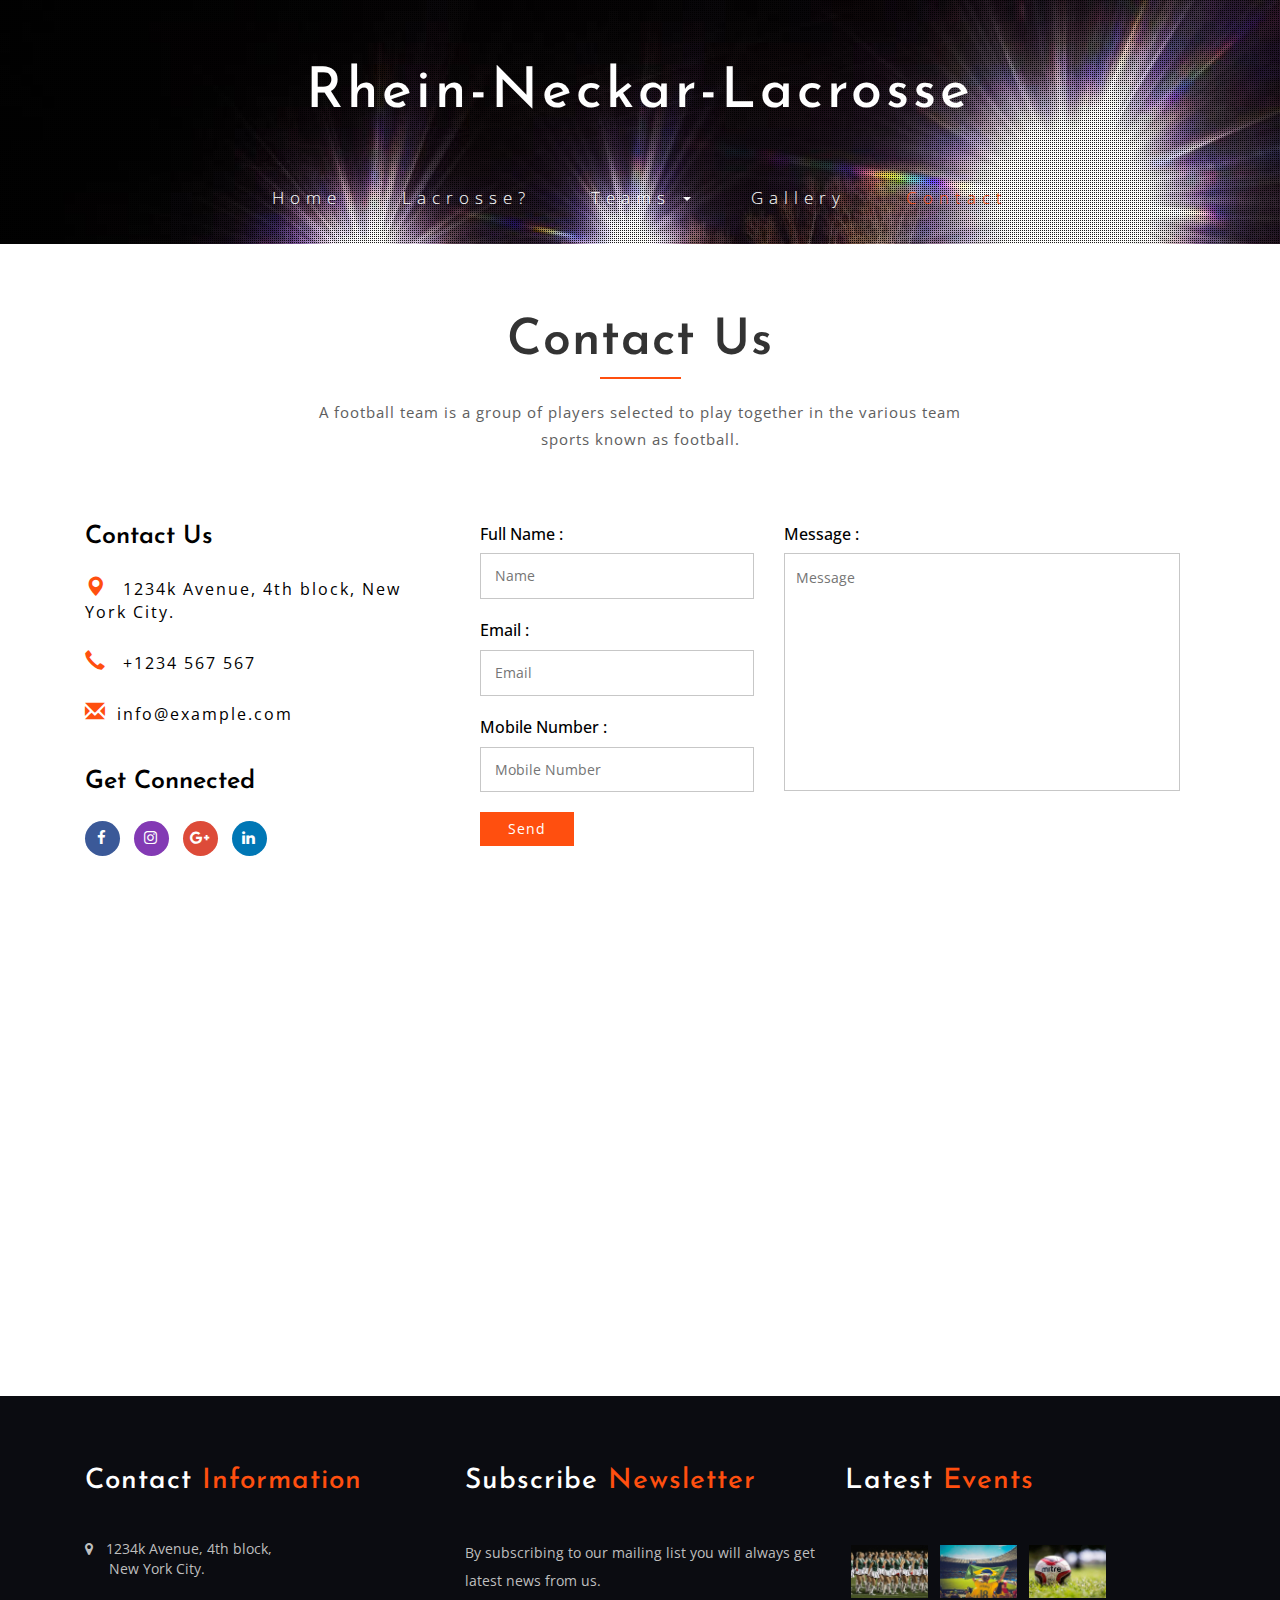
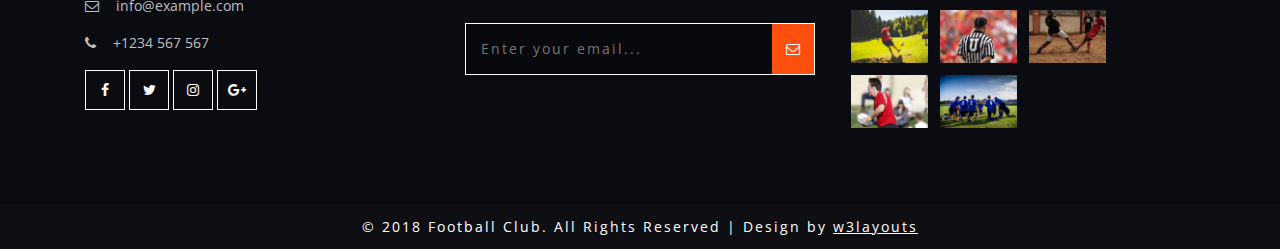
==== contact.html @ b1156b66 "wip" ====
<!--
Author: W3layouts
Author URL: http://w3layouts.com
License: Creative Commons Attribution 3.0 Unported
License URL: http://creativecommons.org/licenses/by/3.0/
-->
<!DOCTYPE html>
<html lang="en">
<head>
<title>Football Club a Sports Category Bootstrap Responsive website Template | Contact :: w3layouts</title>
<meta name="viewport" content="width=device-width, initial-scale=1">
<meta http-equiv="Content-Type" content="text/html; charset=utf-8" />
<meta name="keywords" content="Football Club Responsive web template, Bootstrap Web Templates, Flat Web Templates, Android Compatible web template, 
	SmartPhone Compatible web template, free WebDesigns for Nokia, Samsung, LG, Sony Ericsson, Motorola web design" />
<script type="application/x-javascript"> addEventListener("load", function() { setTimeout(hideURLbar, 0); }, false); function hideURLbar(){ window.scrollTo(0,1); } </script>
<!-- Custom Theme files -->
<link href="css/bootstrap.css" type="text/css" rel="stylesheet" media="all">
<link href="css/style.css" type="text/css" rel="stylesheet" media="all">   
<link href="css/font-awesome.css" rel="stylesheet"> <!-- font-awesome icons -->
<!-- web-fonts -->  
<link href="//fonts.googleapis.com/css?family=Josefin+Sans:100,100i,300,300i,400,400i,600,600i,700,700i&amp;subset=latin-ext" rel="stylesheet">
<link href="//fonts.googleapis.com/css?family=Open+Sans:300,300i,400,400i,600,600i,700,700i,800" rel="stylesheet">
<!-- //web-fonts -->
</head>
<body> 
	<!-- banner -->
	<div class="w3ls-banner">
		<div class="w3lsbanner-info">
			<!-- header -->
			<div class="header">
				<div class="container">  
					<div class="header-mdl agileits-logo"><!-- header-two --> 
						<h1><a href="index.html">Rhein-Neckar-Lacrosse</a></h1> 
					</div>
					<div class="header-nav"><!-- header-three --> 	
						<nav class="navbar navbar-default">
							<div class="navbar-header">
								<button type="button" class="navbar-toggle" data-toggle="collapse" data-target="#bs-example-navbar-collapse-1">
									<span class="sr-only">Toggle navigation</span>
									<span class="icon-bar"></span>
									<span class="icon-bar"></span>
									<span class="icon-bar"></span>
								</button> 
							</div>
							<!-- top-nav -->
							<div class="collapse navbar-collapse" id="bs-example-navbar-collapse-1">
								<ul class="nav navbar-nav cl-effect-16">
									<li><a href="index.html" data-hover="Home">Home</a></li>
									<li><a href="lacrosse.html" data-hover="Lacrosse?">Lacrosse?</a></li> 
									<li><a href="#" class="dropdown-toggle" data-toggle="dropdown" role="button" aria-haspopup="true" aria-expanded="false">Teams <span class="caret"></span></a>
										<ul class="dropdown-menu">
                                            <li><a href="herren.html" data-hover="Herren">Herren</a></li>
											<li><a href="damen.html" data-hover="Damen">Damen</a></li>
											<li><a href="jugend.html" data-hover="Jugend">Jugend</a></li>
                                            <li><a href="uni.html" data-hover="Uni">Uni</a></li>
										</ul>
									</li> 
									<li><a href="gallery.html" data-hover="Gallery">Gallery</a></li>
									<li><a href="contact.html" class="active" data-hover="Contact">Contact</a></li>
								</ul>  
								<div class="clearfix"> </div>	
							</div>
						</nav>    
					</div>	
				</div>	
			</div>	
			<!-- //header --> 
			
		</div>	
	</div>	
	<!-- //banner -->
		<!-- contact -->
<div class="contact">
	<div class="container">
		<div class="wthree_head_section">
			<h3 class="w3l_header">Contact Us</h3>
			<p>A football team is a group of players selected to play together in the various team sports known as football.</p>
			</div>		
		<div class="gal-btm">
			<div class="map-home">
				<div class="col-md-4 drop-pad sign-gd-two">
					<h3>Contact Us</h3>
					<ul>
						<li><i class="glyphicon glyphicon-map-marker" aria-hidden="true"></i> 1234k Avenue, 4th block,
 <span>New York City.</span></li>
						<li><i class="glyphicon glyphicon-earphone" aria-hidden="true"></i> +1234 567 567</li>
						<li><i class="glyphicon glyphicon-envelope" aria-hidden="true"></i><a href="mailto:info@example.com">info@example.com</a></li>
					</ul>
					<h3 class="connect">Get Connected</h3>
					<ul class="top-links">
						<li><a href="#"><i class="fa fa-facebook"></i></a></li>
						<li><a href="#"><i class="fa fa-instagram"></i></a></li>
						<li><a href="#"><i class="fa fa-google-plus"></i></a></li>
						<li><a href="#"><i class="fa fa-linkedin"></i></a></li>
					</ul>
				</div>
				<div class="col-md-8 contact-w3ls">
					<form action="#" method="post">
					<div class="col-md-5 col-sm-5 contact-left agileits-w3layouts">
					
						<div class="f-control"> 
							<label class="header1">Full Name <span>:</span></label>
							<input type="text" name="First Name" placeholder="Name" required="">
						</div>
						
						<div class="f-control"> 
							<label class="header1">Email <span>:</span></label>
							<input type="email" class="email" name="Email" placeholder="Email" required="">
						</div>
						
						<div class="f-control">
							<label class="header1">Mobile Number <span>:</span></label>
							<input type="text" name="Number" placeholder="Mobile Number" required="">
						</div>	
						<!-- <input type="text" class="email" name="Last Name" placeholder="Last Name" required=""> -->
					</div> 
					<div class="col-md-7 col-sm-7 contact-right agileits-w3layouts">
						
							<label class="header1">Message <span>:</span></label>
							<textarea name="Message" placeholder="Message" required=""></textarea>
						
						
					</div>
					<div class="clearfix"> </div> 
					<input type="submit" value="Send">
				</form>
				</div>
				<div class="clearfix"></div>
			</div>
		</div>
	</div>
</div>
<!-- //contact -->
<!-- map -->
	<div class="frame">
		<iframe src="https://www.google.com/maps/embed?pb=!1m16!1m12!1m3!1d386975.701497832!2d-74.04163750940282!3d40.73457550549379!2m3!1f0!2f0!3f0!3m2!1i1024!2i768!4f13.1!2m1!1sfootball+club+newyork!5e0!3m2!1sen!2sin!4v1517899269057" allowfullscreen></iframe>
	</div>
<!-- //map -->
    	
		<!-- footer -->
	<div class="footer">
	<div class="container">
		<div class="f-bg-w3l">
		<div class="col-md-4 w3layouts_footer_grid">
					<h2>Contact <span>Information</span></h2>
					    <ul class="con_inner_text">
							<li><span class="fa fa-map-marker" aria-hidden="true"></span>1234k Avenue, 4th block, <label> New York City.</label></li>
							<li><span class="fa fa-envelope-o" aria-hidden="true"></span> <a href="mailto:info@example.com">info@example.com</a></li>
							<li><span class="fa fa-phone" aria-hidden="true"></span> +1234 567 567</li>
						</ul>

					<ul class="social_agileinfo">
						<li><a href="#" class="w3_facebook"><i class="fa fa-facebook"></i></a></li>
						<li><a href="#" class="w3_twitter"><i class="fa fa-twitter"></i></a></li>
						<li><a href="#" class="w3_instagram"><i class="fa fa-instagram"></i></a></li>
						<li><a href="#" class="w3_google"><i class="fa fa-google-plus"></i></a></li>
					</ul>
				</div>
				<div class="col-md-4 w3layouts_footer_grid">
					<h2>Subscribe <span>Newsletter</span></h2>
					<p>By subscribing to our mailing list you will always get latest news from us.</p>
					<form action="#" method="post">
						<input type="email" name="Email" placeholder="Enter your email..." required="">
						<button class="btn1"><i class="fa fa-envelope-o" aria-hidden="true"></i></button>
						<div class="clearfix"> </div>
					</form>
				</div>
				<div class="col-md-4 w3layouts_footer_grid">
					<h3>Latest <span>Events</span></h3>
					   <ul class="con_inner_text midimg">
						<li><a href="#"><img src="images/g5.jpg" alt="" class="img-responsive" /></a></li>
					    <li><a href="#"><img src="images/g6.jpg" alt="" class="img-responsive" /></a></li>
						<li><a href="#"><img src="images/g7.jpg" alt="" class="img-responsive" /></a></li>
						<li><a href="#"><img src="images/g8.jpg" alt="" class="img-responsive" /></a></li>
						<li><a href="#"><img src="images/g9.jpg" alt="" class="img-responsive" /></a></li>
					    <li><a href="#"><img src="images/g10.jpg" alt="" class="img-responsive" /></a></li>
						 <li><a href="#"><img src="images/g12.jpg" alt="" class="img-responsive" /></a></li>
						<li><a href="#"><img src="images/g11.jpg" alt="" class="img-responsive" /></a></li>
				     </ul>
					
				</div>
				<div class="clearfix"> </div>
			</div>
			</div>
			<p class="copyright">© 2018 Football Club. All Rights Reserved | Design by <a href="https://w3layouts.com/" target="_blank">w3layouts</a></p>
	</div>
	<!-- //footer -->
  
	<!-- js --> 
	<script src="js/jquery-2.2.3.min.js"></script> 
	<script src="js/SmoothScroll.min.js"></script>
	<!-- //js -->  
	<!-- start-smooth-scrolling -->
	<script type="text/javascript" src="js/move-top.js"></script>
	<script type="text/javascript" src="js/easing.js"></script>	
	<script type="text/javascript">
			jQuery(document).ready(function($) {
				$(".scroll").click(function(event){		
					event.preventDefault();
			
			$('html,body').animate({scrollTop:$(this.hash).offset().top},1000);
				});
			});
	</script>
	<!-- //end-smooth-scrolling -->	
	<!-- smooth-scrolling-of-move-up -->
	<script type="text/javascript">
		$(document).ready(function() {
			/*
			var defaults = {
				containerID: 'toTop', // fading element id
				containerHoverID: 'toTopHover', // fading element hover id
				scrollSpeed: 1200,
				easingType: 'linear' 
			};
			*/
			
			$().UItoTop({ easingType: 'easeOutQuart' });
			
		});
	</script>
	<!-- //smooth-scrolling-of-move-up -->  
	<!-- Bootstrap core JavaScript
    ================================================== -->
    <!-- Placed at the end of the document so the pages load faster -->
    <script src="js/bootstrap.js"></script>
</body>
</html>
---- css/style.css ----
/*--
Author: W3layouts
Author URL: http://w3layouts.com
License: Creative Commons Attribution 3.0 Unported
License URL: http://creativecommons.org/licenses/by/3.0/
--*/
body{
	margin:0;
	font-family: 'Open Sans', sans-serif;
	background: #fff;  
}
body a{
	transition: 0.5s all;
	-webkit-transition: 0.5s all;
	-moz-transition: 0.5s all;
	-o-transition: 0.5s all;
	-ms-transition: 0.5s all;
	text-decoration:none;
	outline:none;
}
h1,h2,h3,h4,h5,h6{
	margin:0;  
	    font-family: 'Josefin Sans', sans-serif;
}
p{
	margin:0;
}
ul,label{
	margin:0;
	padding:0;
}
body a:hover,body a:focus{
	text-decoration:none;
	outline: none;
} 
/*-- banner --*/ 
.w3ls-banner{ 
	background:url(../images/malax_nacht_2.jpg)no-repeat center 0px;
	-webkit-background-size:cover;
	-moz-background-size:cover; 
	background-size:cover;
	position: relative; 
}
.w3lsbanner-info {
    background: url(../images/overlay.png)repeat;
} 
/*-- header --*/ 
.header {
    padding: 3em 0 5em;
}
.header-mdl.agileits-logo {
    text-align: center; 
}
.agileits-logo h1 {
    font-size: 4em;
    letter-spacing: 4px;
    display: inline-block;
}
.agileits-logo h1 a {
    color: #fff;
    text-decoration: none;
    display: inline-block;
    padding: .5em 0.8em;
} 
/*-- top-nav --*/ 
.header-nav ul.nav.navbar-nav {
    float: none;
    width: 100%;
    text-align: center;
    margin-top: 3em;
} 
.navbar-default {
    background: none;
    border: none;
	margin: 0;
}  
.navbar-default .navbar-nav > .active > a, .navbar-default .navbar-nav > .active > a:hover, .navbar-default .navbar-nav > .active > a:focus {
    color: #99abd5;
    background: none;
}
.navbar-nav > li {
	display: inline-block;
	float:none;
    margin: 0 2em;
}
.navbar-default .navbar-nav > li > a {
    color: #fff;
    font-size: 1.2em;
    padding: 0;
    position: relative;
    font-weight: 300;
    letter-spacing: 6px;
} 
.navbar-default .navbar-nav > li > a:hover, .navbar-default .navbar-nav > li > a:focus,.navbar-default .navbar-nav li a.active {
    color: #ff4f0f;
} 
.navbar-default .navbar-nav li  a:hover:before,.navbar-default .navbar-nav li a.active:before{
	width: 100%;
} 
.navbar-default .navbar-nav > .open > a, .navbar-default .navbar-nav > .open > a:hover, .navbar-default .navbar-nav > .open > a:focus {
    background: none;
    color: #ff4f0f;
}
ul.dropdown-menu {
    top: 195%;
    background: rgba(21, 29, 37, 0.77);
    border: none;
}
.dropdown-menu > li > a {
    padding: 7px 20px;
    color: #fff;
    font-weight: 300;
    letter-spacing: 2px;
}
.dropdown-menu > li > a:hover, .dropdown-menu > li > a:focus, .dropdown-menu > li > a.active {
    text-decoration: none;
    background: none;
}
/*-- //top-nav --*/
/* Effect 16: fall down */
.cl-effect-16 a {  
	text-shadow: 0 0 1px rgba(111,134,134,0.3);
} 
.cl-effect-16 a::before {
	color: #ff4f0f;
	content: attr(data-hover);
	position: absolute;
	opacity: 0;
	text-shadow: 0 0 1px rgba(255,255,255,0.3);
	-webkit-transform: scale(1.1) translateX(10px) translateY(-10px) rotate(4deg);
	-moz-transform: scale(1.1) translateX(10px) translateY(-10px) rotate(4deg);
	transform: scale(1.1) translateX(10px) translateY(-10px) rotate(4deg);
	-webkit-transition: -webkit-transform 0.3s, opacity 0.3s;
	-moz-transition: -moz-transform 0.3s, opacity 0.3s;
	transition: transform 0.3s, opacity 0.3s; 
}

.cl-effect-16 a:hover::before,
.cl-effect-16 a:focus::before {
	-webkit-transform: scale(1) translateX(0px) translateY(0px) rotate(0deg);
	-moz-transform: scale(1) translateX(0px) translateY(0px) rotate(0deg);
	-o-transform: scale(1) translateX(0px) translateY(0px) rotate(0deg);
	-ms-transform: scale(1) translateX(0px) translateY(0px) rotate(0deg);
	transform: scale(1) translateX(0px) translateY(0px) rotate(0deg);
	opacity: 1;
}
/*-- //header --*/
/*-- banner-text --*/
.banner-text.agileinfo {
    padding: 14em 0;
    text-align: center;
	position:relative;
}
.banner-text h2 {
    font-weight: 700;
    font-style: normal;
    font-family: 'Josefin Sans', sans-serif;
    color: #ffffff;
    font-size: 75px;
    line-height: 1.2;
    letter-spacing: 1px;
}
.social-w3lsicon{
    padding-top: 1.5em;
}
.social-w3lsicon a {
    display: inline-block;
    color: #fff;
    margin: 0 0.6em;
    font-size: 1em;
    text-align: center;
    -webkit-transition: 0.5s all;
    -moz-transition: 0.5s all;
    transition: 0.5s all; 
}
.social-w3lsicon a:hover {
    color: #ff4f0f; 
	-webkit-transform: rotateY(180deg);
	-moz-transform: rotateY(180deg);
	-o-transform: rotateY(180deg);
	-ms-transform: rotateY(180deg);
    transform: rotateY(180deg);
} 
/*-- arrow --*/
.agileits-arrow {
    text-align: center;
    position: absolute;
    bottom: 0;
    left: 0;
    width: 100%;
	-webkit-animation-duration: 3s;
	-moz-animation-duration: 3s;
	-o-animation-duration: 3s;
	-ms-animation-duration: 3s;
    animation-duration: 3s; 
}
.agileits-arrow a {
    display: inline-block;
    font-size: 3em;
    color: #ff4f0f;
}  
.bounce {
	-moz-animation: bounce 2s infinite;
	-webkit-animation: bounce 2s infinite;
	-o-animation: bounce 2s infinite;
	-ms-animation: bounce 2s infinite;
	animation: bounce 2s infinite;
}
@-webkit-keyframes bounce {
  0%, 20%, 50%, 80%, 100% {
	-webkit-transform: translateY(0);
	-ms-transform: translateY(0);
	-o-transform: translateY(0);
	-moz-transform: translateY(0);
	transform: translateY(0);
}

40% {
    -webkit-transform: translateY(-30px);
	-moz-transform: translateY(-30px);
    transform: translateY(-30px);
  }

  60% {
    -webkit-transform: translateY(-15px);
	-moz-transform: translateY(-15px);
    transform: translateY(-15px);
  }
}

@keyframes bounce {
  0%, 20%, 50%, 80%, 100% {
    -webkit-transform: translateY(0);
    -ms-transform: translateY(0);
	-moz-transform: translateY(0);
    transform: translateY(0);
  }

  40% {
    -webkit-transform: translateY(-30px);
    -ms-transform: translateY(-30px);
	-moz-transform: translateY(-30px);
	-o-transform: translateY(-30px);
    transform: translateY(-30px);
  }

  60% {
    -webkit-transform: translateY(-15px);
    -ms-transform: translateY(-15px);
    transform: translateY(-15px);
  }
} 
/*-- //banner-text --*/
/*-- about --*/ 
.about {
    padding: 5em 0;
}
.wthree_head_section {
    margin-bottom: 5em;
}
.w3l_header {
    font-size: 50px;
    color: ##ff4f0f;
    letter-spacing: 1px;
    position: relative;
    font-weight: 600;
    text-align: center;
    text-transform: capitalize;
}
.w3l_header:after {
    border-top: 2px solid #ff4f0f;
    display: block;
    width: 81px;
    content: "";
    margin: 8px auto 0;
}
.wthree_head_section p {
    font-size: 15px;
    text-align: center;
    margin: 20px auto;
    width: 60%;
	letter-spacing:1px;
    color: #5e5e5e;
    line-height: 1.8em;
}
.banner-bottom-girds {
    border: 1px solid rgba(226, 226, 226, 0.56);
    border-width: 0px 1px 1px;
}
.agileits-banner-grid:hover {
	-webkit-box-shadow: 2px 15px 70px 2px rgba(0,0,0,0.75);
-moz-box-shadow: 2px 15px 70px 2px rgba(0,0,0,0.75);
box-shadow: 2px 15px 70px 2px rgba(0,0,0,0.75);

}
.agileits-banner-grid {
    padding:3em 2em;
	transition:0.5s all;
	-webkit-transition:0.5s all;
	-moz-transition:0.5s all;
	-o-transition:0.5s all;
	-ms-transition:0.5s all;
}
.agileits-banner-grid:hover span.banner-icon, .bg-w3ls-active span.banner-icon {
    color:#ff4f0f; 
}
.agileits-banner-grid h4 {
    font-size: 30px;
    margin: 1em 0 0;
     color: #ff4f0f; 
    font-weight: 600;
}
span.banner-icon {
    color: #fff;
    font-size: 2.5em;
}
.agileits-banner-grid:hover.agileits-banner-grid p,.bg-w3ls-active.agileits-banner-grid p {
    color: #fff;
}
.agileits-banner-grid p {
    line-height: 25px;
    margin: 1em auto 2em;
    font-size: 14px;
    color: #fff;
    letter-spacing: 1px;
}
a.w3_play_icon1 {
    border: none;
    outline: none;
    background: #ff4f0f;
    padding:11px 14px;
    color: #fff;
	display: inline-block;
    text-decoration: none;
    text-transform: uppercase;
    letter-spacing: 1px;
    font-size: 14px;
    transition: .5s ease-in;
    -webkit-transition: .5s ease-in;
    -moz-transition: .5s ease-in;
    -o-transition: .5s ease-in;
    -ms-transition: .5s ease-in;
}
a.w3_play_icon1:hover {
    text-decoration: none;
    background: #fff;
    color: #000;
    transition: .5s ease-in;
    -webkit-transition: .5s ease-in;
    -moz-transition: .5s ease-in;
    -o-transition: .5s ease-in;
    -ms-transition: .5s ease-in;
}
.clr1{background:#8e43e7;}
.clr2{background:#050f2c;}
.clr3{background:#3369e7;}
/*-- //about --*//* About */
.about-3 {
    padding: 5em 0;
}
h3.center {
    text-align: center;
    font-weight: 700;
    font-size: 35px;
    text-transform: uppercase;
    margin-bottom: 30px;
    text-shadow: 0 2px 2px rgba(0,0,0,.6);
	    letter-spacing: 2px;
}
h3.center:after {
    border-top: 2px solid #FF5722;
    display: block;
    width: 100px;
    content: "";
    margin: 10px auto 0;
}
.d-flex {
  display: -ms-flexbox;
  display: flex;
  display: -webkit-box;
	display: -moz-box;
	display: -ms-flexbox;
	display: -webkit-flex;
  -ms-flex-wrap: wrap;
      flex-wrap: wrap;
}
.about1, .about2 {
    flex: 1;
	  -ms-flex: 1;
}
.about1 {
    padding-right: 15px;
}
.about1 h4 {
    font-weight: 600;
    font-style: normal;
    font-family: 'Open Sans', sans-serif;
    color: #1b1919;
    font-size: 20px;
    line-height: 1.5;
    letter-spacing: 0px;
    margin-bottom: 20px;
}
.about1 p {
    color: #999;
    font-size: 15px;
    line-height: 1.8em;
    letter-spacing: 1px;
}
ul.about-list li {
    margin: 20px 0px;
    display: block;
}
ul.about-list i {
    font-size: 16px;
    color: #ff4f0f;
    padding-right: 15px;
}
ul.about-list li {
    color: #777;
    font-size: 15px;
    line-height: 1em;
    letter-spacing: 1px;
}
.in-block {
    display: inline-block;
    width: calc( 100% - 100px);
}
.in-block h5 {
    font-weight: 600;
    text-transform: capitalize;
    font-size: 22px;
    margin-bottom: 10px;
    letter-spacing: 1px;
    color: #191826;
}
.about2 {
    background: url(../images/g2.jpg) no-repeat;
    background-size: cover;
    background-position: center;
    /* background-attachment: fixed; */
}
/* //About */
/*-- pricing --*/
.wthree-pricing h3.agileits-title, .wthree-pricing h3.agileits-title span {
    color: #fff;
}
.wthree-pricing {
    padding:5em 0;
}
.pricing-grids-info {
    text-align: center;
}
.pricing-grid {
    float: left;
    width: 31%;
}
.pricing-grid.grid-two {
    margin: 0 2em;
}
.pricing-grid.grid-three {
    margin: 0 2em 0 0;
}
.pricing-grid h3 {
    font-size: 1.6em;
    font-weight: 400;
    color: #000;
    text-transform: capitalize;
    text-align: center;
}
.pricing-grid h4 {
    font-size: 2.3em;
    font-weight: 500;
    color: #ff4f0f;
    position: relative;
    margin-top: 1em;
    text-align: center;
}
.pricing-grid h4 span.sup {
    vertical-align: text-top;
    font-size: 0.5em;
}
.pricing-grid {
    float: left;
    width: 22.8%;
    background: #fff;
    padding: 1em 1em 2em;
    border: 1px solid #1b1919;
}
.w3ls-top {
    position: relative;
    color: #000;
    margin: 0 auto;
    font-size: 1.2em;
    text-align: left;
    text-transform: uppercase;
    padding: 1em 0em;
    border-radius: 5px 5px 0;
    border-bottom: 2px solid #ff4f0f;
}
.w3ls-bottom {
    padding: 0;
}
.w3ls-bottom ul li {
    font-size: 15px;
    color: #777;
    margin-top: 1em;
    letter-spacing: 1px;
    padding-top: 1em;
    line-height: 1.8em;
    display: block;
}
.more a {
    display: inline-block;
    font-size: 1em;
	color:#fff;
    background:#ff4f0f;
    padding: .5em 3em;
    margin-top: 1.2em;
    border-radius: 4px;
	-webkit-transition:.5s all;
	-moz-transition:.5s all;
	transition:.5s all; 
}  
.more a:hover {
    opacity: .7;
}        
/*-- //pricing --*/
/*-- feedback --*/ 
.feedback {
  background: url(../images/2.jpg) no-repeat center fixed;
  background-size: cover;
  padding:5em 0;
}
.agileits-feedback-grids {
  background: rgba(0, 0, 0, 0.47);
  padding: 1em;
  -webkit-box-shadow: 0px 1px 7px #8e8e8e;
  -moz-box-shadow: 0px 1px 7px #8e8e8e;
  box-shadow: 0px 1px 7px #8e8e8e;
}
.feedback-top {
    padding: 1em 1.5em;
    background: rgba(0, 0, 0, 0.47);
    position: relative;
    border-radius: 5px;
}
.feedback-top p{
  color:#fff;
}
.feedback-top:after {
  content: '';
  position: absolute;
  top: 100%;
  left: 27%;
  width: 0;
  height: 0;
  border-top: 9px solid rgba(0, 0, 0, 0.47);
  border-right: 9px solid transparent;
  border-left: 9px solid transparent;
}
.feedback-img{
    float: left;
    width: 28%;
}
.feedback-grids {
    margin: 2em auto 0;
    width: 55%;
}
.feedback-img img{
	width:100%;
}
.feedback-info {
    margin: 1em !important;
}
.feedback-img-info{
    float: left;
    width: 65%;
    margin-left: .5em;
}
.feedback-img-info h5 {
    color: #fff;
    font-size: 1.5em;
    margin: 0;
    font-weight: 600;
}
.feedback-img-info p {
    color: #ff4f0f;
    font-size: 1em;
    margin: 0.5em 0 0;
}
/*-- //feedback --*/
h3.w3l_header.ggg,p.hhh {
    color: #fff;
}
/*-- carrer --*/
.carrer{
	background:#050f2c;
	padding:5em 0;
}	
.carrer-left {
    background: url(../images/g1.jpg) no-repeat;
    background-size: cover;
    background-position: center;
    min-height:418px;
}
.carrer h5 {
    font-size: 26px;
    color: #ffff;
}
.carrer-top p {
    font-size: 15px;
    color: #777;
    line-height: 1.8em;
    margin: 1em 0;
    letter-spacing: 1px;
}
.carrer-right {
    padding-left: 5em;
}
/*-- //carrer --*/
/*-- footer --*/

.footer {
    background: #0b0c11;
}
.f-bg-w3l {
    padding: 5em 0;
}
.w3layouts_footer_grid h2, .w3layouts_footer_grid h3 {
    font-size: 2em;
    color: #fff;
    position: relative;
    margin-bottom: 1.5em;
    letter-spacing: 1px;
}
h3.heading-agileinfo.white-w3ls {
    color: #f8b239;
    font-size: 35px;
    line-height: 48px;
}
.more-button a {
    font-size: 15px;
    background: #f8b239;
    color: #fff;
    padding: 8px 25px;
    display: inline-block;
    margin-top: 2em;
}
.more-button a:hover{
    background: #000;
}
ul.links li {
    list-style: none;
    color: #fff;
    margin-bottom: 10px;
}

.w3layouts_footer_grid h2 span,
.w3layouts_footer_grid h3 span {
    color: #ff4f0f;
}

ul.links li a {
    color: #fff;
}

.social_agileinfo li {
    display: inline-block;
}

.social_agileinfo li a {
    width: 40px;
    height: 40px;
    display: block;
    border: 1px solid #fff;
    text-align: center;
    color: #fff;
}

.social_agileinfo li a i {
    font-size: 1em;
    line-height: 2.8em;
}

.w3_facebook:hover {
    border: 1px solid #3b5998;
    background: #3b5998;
}

.w3_twitter:hover {
    border: 1px solid #1da1f2;
    background: #1da1f2;
}

.w3_instagram:hover {
    border: 1px solid #833ab4;
    background: #833ab4;
}

.w3_google:hover {
    border: 1px solid #dd4b39;
    background: #dd4b39;
}

.w3l_footer_nav {
    margin: 3em 0 3em;
}

.w3l_footer_nav li {
    display: inline-block;
    margin-right: 4em;
}

.w3l_footer_nav li a {
    color: #fff;
    font-weight: 400;
    text-decoration: none;
    font-family: 'Raleway', sans-serif;
    letter-spacing: 2px;
}

.w3l_footer_nav li a:hover,
.w3l_footer_nav li a.active {
    color: #FFC107;
}
.w3layouts_footer_grid p {
    font-size: 1em;
    line-height: 2em;
    margin-bottom: 2em;
    color: #bfbfbf;
}

p.copyright {
    color: #fff;
    line-height: 1.8em;
    letter-spacing: 2px;
    text-align: center;
    margin-top: 0em;
    background: #0e0e13;
    padding: 10px 0;
}

p.copyright a {
    color: #fff;
    text-decoration: underline;
}

p.copyright a:hover {
    color: #FFC107;
}

.w3layouts_footer_grid form {
    border: 1px solid #fff;
    width: 100%;
}

.w3layouts_footer_grid input[type="email"] {
    outline: none;
    padding: 15px 15px;
    color: #fff;
    font-size: 14px;
    width: 88%;
    border: none;
    background: rgba(0, 0, 0, 0.22);
    letter-spacing: 2px;
}

button.btn1 {
    color: #fff;
    border: none;
    padding: 15px 0;
    text-align: center;
    text-decoration: none;
    background: #ff4f0f;
    -webkit-transition: 0.5s all;
    -moz-transition: 0.5s all;
    -o-transition: 0.5s all;
    -ms-transition: 0.5s all;
    transition: 0.5s all;
    float: right;
    width: 12%;
}

ul.con_inner_text li {
    list-style-type: none;
    color: #bfbfbf;
    font-size: 14px;
    margin-bottom: 17px;
}

ul.con_inner_text li label {
    display: block;
    margin-left: 1.7em;
}

ul.con_inner_text span {
    margin-right: 13px;
}

ul.con_inner_text li a {
    color: #bfbfbf;
}

ul.con_inner_text li label {
    color: #bfbfbf;
    margin-right: 1em;
    font-weight: 400!important;
}

ul.con_inner_text.midimg li {
    display: inline-block;
    float: left;
    width: 22%;
    margin: 6px;
}
/*-- //footer --*/
/*-- slider-up-arrow --*/
#toTop {
	display: none;
	text-decoration: none;
	position: fixed;
	bottom: 3%;
	right: 3%;
	overflow: hidden;
	width: 32px;
	height: 32px;
	border: none;
	text-indent: 100%;
	background: url("../images/move-up.png") no-repeat 0px 0px;
}
#toTopHover {
	width: 32px;
	height: 32px;
	display: block;
	overflow: hidden;
	float: right;
	opacity: 0;
	-moz-opacity: 0;
	filter: alpha(opacity=0);
}
/*-- //slider-up-arrow --*/
/*-- about --*/
.banner-text.agileinfo.about-w3bnr h2 {
    font-size: 2em;
    letter-spacing: 3px;
}
.banner-text.agileinfo.about-w3bnr h2 a{
    color:#ff4f0f;
}
.banner-text.agileinfo.about-w3bnr h2 a:hover{
    color:#fff;
}
.banner-text.agileinfo.about-w3bnr{
    padding: 4em 0; 
}
.w3ls_about_left_grid h3 {
    color: #ff4f0f;
    font-size: 1.8em;
    margin-bottom: 0.54em;
}
.w3ls_about_left_grid:nth-child(2) {
    margin: 2.2em 0;
}
.w3ls_about_left_grid i.fa{
    color: #000;
    margin-right: 0.8em;
}
/*-- //about --*/
/*--gallery--*/
.gallery {
    padding: 5em 0;
}
.gallery-grids {
	padding:5px;
}
.gallery-box {
    display: block;
    overflow: hidden;
    width: 100%;
	transition: .3s;
	-webkit-transition: .3s;
    -moz-transition: .3s;
    -o-transition: .3s;
    -ms-transition: .3s;
}
/*--.gallery-box img{
    max-width: inherit;
}--*/
/*--image-zoom--*/
img.zoom-img {
    transform: scale(1, 1);
    -webkit-transform: scale(1, 1);
    -moz-transform: scale(1, 1);
    -ms-transform: scale(1, 1);
    -o-transform: scale(1, 1);
    transition-timing-function: ease-out;
    -webkit-transition-timing-function: ease-out;
    -moz-transition-timing-function: ease-out;
    -ms-transition-timing-function: ease-out;
    -o-transition-timing-function: ease-out;
    -webkit-transition-duration: .5s;
    -moz-transition-duration: .5s;
    -ms-transition-duration: .5s;
    -o-transition-duration: .5s;
}
img.zoom-img:hover {
    transform: scale(1.2);
    -webkit-transform: scale(1.2);
    -moz-transform: scale(1.2);
    -ms-transform: scale(1.2);
    -o-transform: scale(1.2);
    -webkit-transition-timing-function: ease-in-out;
    -webkit-transition-duration: 750ms;
    -moz-transition-timing-function: ease-in-out;
    -moz-transition-duration: 750ms;
    -ms-transition-timing-function: ease-in-out;
    -o-transition-timing-function: ease-in-out;
    -ms-transition-duration: 750ms;
    -o-transition-duration: 750ms;
    overflow: hidden;
}
/*--//image-zoom--*/
/*--//gallery--*/
/* about page */
.about {
    padding: 5em 0;
}
.servicegrid1 {
    text-align: center;
}
.servicegrid1 h3 {
    font-size: 22px;
    text-transform: uppercase;
    color: #fff;
    margin-top: .2em;
}
.servicegrid1  i.fa {
    color: #ff4c4c;
    font-size: 70px;
    margin: .5em 0;
}
.servicegrid1  p {
    font-size: 14px;
    color: #e6e6e6;
    line-height: 1.8em;
    letter-spacing: .5px;
    text-transform: capitalize;
}
.servicegrid1 i {
    color: #0099e5;
}
.aboutleft h3 {
    text-transform: uppercase;
    font-size: 30px;
    font-weight: 600;
    color: #000;
    margin-bottom: 1em;
}
.aboutleft p {
    font-size: 15px;
    line-height: 28px;
    color: #3e3e3e;
    margin-bottom: 1em;
}
.aboutleft  p.para1 {
    margin-bottom: 2em;
}
.aboutleft i.fa.fa-check {
    color: #ff4f0f;
    padding-right: 1em;
    font-size: 1.2em;
}
.services-1 {
    background: url(../images/g1.jpg) no-repeat 0px 0px;
    background-size: cover;
	padding:5em 0;
}
/* Team */
.team img {
    width: 100%;
}
.inner-team1{
    box-shadow: 0 1px 1px #ddd;
	padding:0 0 10px 0;
    -webkit-transition: all .25s ease-in-out;
    -moz-transition: all .25s ease-in-out;
    transition: all .25s ease-in-out;
	-o-transition: all .25s ease-in-out;
	-ms-transition: all .25s ease-in-out;
    -webkit-box-shadow: 0 1px 1px #ddd;
    -moz-box-shadow: 0 1px 1px #ddd;
}
.inner-team1:hover {
    -webkit-transition: all 1s;
    -moz-transition: all 1s;
    transition: all 1s;
	-o-transition: all 1s ease-in-out;
	-ms-transition: all 1s ease-in-out;
    -webkit-box-shadow: 0 0 40px #aaa;
    -moz-box-shadow: 0 0 40px #aaa;
    box-shadow: 0 0 40px #aaa;
}
.team1 h3 {
    text-align: center;
    margin-top: 20px;
    font-size: 22px;
    color: #000;
    text-transform: capitalize;
}
.team1 h4 {
    text-align: center;
    font-size: 18px;
    margin: 10px 0 0;
    letter-spacing: 1px;
    color: #ff4f0f;
    font-weight: normal;
}
.team1 p {
    color: #212121;
    color: #757575;
    line-height: 26px;
    padding: 20px;
    text-align: center;
}
.team1 {
    padding: 8px;
}
.team-social a i {
    color: #000;
    font-size: 16px;
    border: 1px solid #8a8a8a;
    padding: 10px;
    width: 35px;
    height: 35px;
    line-height: 15px;
}
.inner-team1 {
    -webkit-transition: all 1s ease-in-out;
    -moz-transition: all 1s ease-in-out;
    transition: all 1s ease-in-out;
	-o-transition: all 1s ease-in-out;
	-ms-transition: all 1s ease-in-out;
    border: 1px solid #d4d4d4;
}
.team-social{
    -webkit-transition: all 0.5s;
    -moz-transition: all 0.5s;
    transition: all 0.5s;
	-o-transition: all 0.5s;
	-ms-transition: all 0.5s;
    text-align: center;
    margin-bottom: 10px;
}
.inner-team1:hover div.team-social {
    display: block;
    bottom: 100px;
    left: 68px;
    -webkit-transition: all 0.5s;
    -moz-transition: all 0.5s;
    transition: all 0.5s;
	-o-transition: all 0.5s;
	-ms-transition: all 0.5s;
}
.team i.fa.fa-twitter {
	color: #1da1f2;
}
.team i.fa.fa-twitter:hover {
    color: #fff;
    background: #1da1f2;
    border: 1px solid #1da1f2;
    -webkit-transition: all 1s;
    -moz-transition: all 1s;
	transition:1s all;
	-o-transition: all 1s;
	-ms-transition: all 1s;
}
.team i.fa.fa-pinterest-p{
	color: #bd081c;
}
.team i.fa.fa-pinterest-p:hover{
    color: #fff;
    background: #bd081c;
    border: 1px solid #bd081c;
    -webkit-transition: all 1s;
    -moz-transition: all 1s;
	transition:1s all;
	-o-transition: all 1s;
	-ms-transition: all 1s;
}
.team i.fa.fa-linkedin{
	color: #e68523;
}
.team i.fa.fa-linkedin:hover{
    color: #fff;
    background: #e68523;
    border:1px solid #e68523;
    -webkit-transition: all 1s;
    -moz-transition: all 1s;
	transition:1s all;
	-o-transition: all 1s;
	-ms-transition: all 1s;
}
/* Team */
/*-- //counter--*/
/*-- wthree-mid --*/
.wthree-mid {
    background: url(../images/2.jpg) no-repeat 0px 0px;
    background-size: cover;
	padding:5em 0;
	text-align:center;
	background-attachment:fixed;
}
.wthree-mid h3 {
    font-size: 34px;
    color: #fff;
    text-transform: uppercase;
    letter-spacing: 2px;
    font-weight: 600;
}
.wthree-mid p {
    color: #ffffff;
    text-align: center;
    line-height: 28px;
    width: 63%;
    margin: 30px auto;
    font-size: 17px;
    padding: 20px 0;
    border-top: 1px solid #8d8d8d;
}
/*-- //wthree-mid --*/
section.team {
    padding: 5em 0;
}
/* //about page */
/*-- icons --*/

.grid_3.grid_4.w3_agileits_icons_page {
    margin: 0;
}

ul.bs-glyphicons-list li:hover {
    background: #000;
    transition: 0.5s all;
    -webkit-transition: 0.5s all;
    -o-transition: 0.5s all;
    -ms-transition: 0.5s all;
    -moz-transition: 0.5s all;
}

ul.bs-glyphicons-list li:hover span {
    color: #fff;
}

.codes a {
    color: #555;
}

.row.fontawesome-icon-list {
    margin: 0;
}

.icon-box {
    padding: 8px 15px;
    background: rgba(149, 149, 149, 0.18);
    margin: 1em 0 1em 0;
    border: 5px solid #ffffff;
    text-align: left;
    -moz-box-sizing: border-box;
    -webkit-box-sizing: border-box;
    box-sizing: border-box;
    font-size: 13px;
    transition: 0.5s all;
    -webkit-transition: 0.5s all;
    -o-transition: 0.5s all;
    -ms-transition: 0.5s all;
    -moz-transition: 0.5s all;
    cursor: pointer;
}

.icon-box:hover {
    background: #000;
    transition: 0.5s all;
    -webkit-transition: 0.5s all;
    -o-transition: 0.5s all;
    -ms-transition: 0.5s all;
    -moz-transition: 0.5s all;
}

.icon-box:hover i.fa {
    color: #fff !important;
}

.icon-box:hover a.agile-icon {
    color: #fff !important;
}

.codes .bs-glyphicons li {
    float: left;
    width: 12.5%;
    height: 115px;
    padding: 10px;
    line-height: 1.4;
    text-align: center;
    font-size: 12px;
    list-style-type: none;
}

.codes .bs-glyphicons .glyphicon {
    margin-top: 5px;
    margin-bottom: 10px;
    font-size: 24px;
}

.codes .glyphicon {
    position: relative;
    top: 1px;
    display: inline-block;
    font-family: 'Glyphicons Halflings';
    font-style: normal;
    font-weight: 400;
    line-height: 1;
    -webkit-font-smoothing: antialiased;
    -moz-osx-font-smoothing: grayscale;
    color: #777;
}

.codes .bs-glyphicons .glyphicon-class {
    display: block;
    text-align: center;
    word-wrap: break-word;
}

h3.icon-subheading {
    font-size: 25px;
    color: #ff4f0f;
    margin: 30px 0 15px;
    font-weight: 600;
}

h3.agileits-icons-title {
    text-align: center;
    font-size: 35px;
    color: #000;
    font-weight: 300;
}

.icons a {
    color: #555;
}

.icon-box i {
    margin-right: 10px !important;
    font-size: 20px !important;
    color: #282a2b !important;
}

.bs-glyphicons li {
    float: left;
    width: 18%;
    height: 115px;
    padding: 10px;
    line-height: 1.4;
    text-align: center;
    font-size: 12px;
    list-style-type: none;
    background: rgba(149, 149, 149, 0.18);
    margin: 1%;
    cursor: pointer;
}

.bs-glyphicons .glyphicon {
    margin-top: 5px;
    margin-bottom: 10px;
    font-size: 24px;
    color: #282a2b;
}

.glyphicon {
    position: relative;
    top: 1px;
    display: inline-block;
    font-family: 'Glyphicons Halflings';
    font-style: normal;
    font-weight: 400;
    line-height: 1;
    -webkit-font-smoothing: antialiased;
    -moz-osx-font-smoothing: grayscale;
    color: #777;
}

.bs-glyphicons .glyphicon-class {
    display: block;
    text-align: center;
    word-wrap: break-word;
}

@media (max-width:1080px) {
    .icon-box {
        width: 33.33%;
    }
}

@media (max-width:991px) {
    h3.agileits-icons-title {
        font-size: 28px;
    }
    h3.icon-subheading {
        font-size: 22px;
    }
    .icon-box {
        width: 50%;
    }
}

@media (max-width:768px) {
    h3.agileits-icons-title {
        font-size: 28px;
    }
    h3.icon-subheading {
        font-size: 25px;
    }
    .row {
        margin-right: 0;
        margin-left: 0;
    }
    .icon-box {
        margin: 0;
    }
}
@media (max-width: 667px) {
    .test-grid h4 {
        font-size: 1em;
    }
    .examples {
        width: 95%;
        margin: 4em auto 2em;
    }
    .test-grid1 {
		width: 38%;
	}
}
@media (max-width: 640px) {
    .icon-box {
        float: left;
        width: 50%;
    }
    h3.icon-subheading {
        font-size: 22px;
    }
    .grid_3.grid_4.w3_agileits_icons_page {
        margin-top: 0;
    }
    .test-grid1 {
        width: 41%;
    }
}

@media (max-width: 480px) {
    .bs-glyphicons li {
        width: 31%;
    }
    h3.agileits-icons-title {
        font-size: 25px;
    }
    h3.icon-subheading {
        font-size: 19px;
    }
}

@media (max-width: 414px) {
    h3.agileits-icons-title {
        font-size: 23px;
    }
    h3.icon-subheading {
        font-size: 18px;
    }
    .bs-glyphicons li {
        width: 31.33%;
    }
}

@media (max-width: 384px) {
    .icon-box {
        float: none;
        width: 100%;
    }
}

@media (max-width: 375px) {
    .w3_agileits_icons_page {
        margin: 0 !important;
    }
}
.banner-bottom {
    padding: 5em 0;
}
/*-- //icons --*/
/*--Typography--*/

.well {
    font-weight: 300;
    font-size: 14px;
}

.list-group-item {
    font-weight: 300;
    font-size: 14px;
}

li.list-group-item1 {
    font-size: 14px;
    font-weight: 300;
}

.typo p {
    margin: 0;
    font-size: 14px;
    font-weight: 300;
}

.show-grid [class^=col-] {
    background: #fff;
    text-align: center;
    margin-bottom: 10px;
    line-height: 2em;
    border: 10px solid #f0f0f0;
}

.show-grid [class*="col-"]:hover {
    background: #e0e0e0;
}

.grid_3 {
    margin-bottom: 2em;
}

.xs h3,
h3.m_1 {
    color: #000;
    font-size: 1.7em;
    font-weight: 300;
    margin-bottom: 1em;
}

.grid_3 p {
    color: #555;
    font-size: 0.85em;
    margin-bottom: 1em;
    font-weight: 300;
}

.grid_4 {
    background: none;
    margin-top: 50px;
}

.label {
    font-weight: 300 !important;
    border-radius: 4px;
}

.grid_5 {
    background: none;
    padding: 2em 0;
}

.grid_5 h3,
.grid_5 h2,
.grid_5 h1,
.grid_5 h4,
.grid_5 h5,
h3.hdg,
h3.bars {
    margin-bottom: 1em;
    color: #ff4f0f;
    font-weight: 600;
}

.table>thead>tr>th,
.table>tbody>tr>th,
.table>tfoot>tr>th,
.table>thead>tr>td,
.table>tbody>tr>td,
.table>tfoot>tr>td {
    border-top: none !important;
}

.tab-content>.active {
    display: block;
    visibility: visible;
}

.pagination>.active>a,
.pagination>.active>span,
.pagination>.active>a:hover,
.pagination>.active>span:hover,
.pagination>.active>a:focus,
.pagination>.active>span:focus {
    z-index: 0;
}

.badge-primary {
    background-color: #03a9f4;
}

.badge-success {
    background-color: #8bc34a;
}

.badge-warning {
    background-color: #ffc107;
}

.badge-danger {
    background-color: #e51c23;
}

.grid_3 p {
    line-height: 2em;
    color: #888;
    font-size: 0.9em;
    margin-bottom: 1em;
    font-weight: 300;
}

.bs-docs-example {
    margin: 1em 0;
}

section#tables p {
    margin-top: 1em;
}

.tab-container .tab-content {
    border-radius: 0 2px 2px 2px;
    border: 1px solid #e0e0e0;
    padding: 16px;
    background-color: #ffffff;
}

.table td,
.table>tbody>tr>td,
.table>tbody>tr>th,
.table>tfoot>tr>td,
.table>tfoot>tr>th,
.table>thead>tr>td,
.table>thead>tr>th {
    padding: 15px!important;
}

.table>thead>tr>th,
.table>tbody>tr>th,
.table>tfoot>tr>th,
.table>thead>tr>td,
.table>tbody>tr>td,
.table>tfoot>tr>td {
    font-size: 0.9em;
    color: #555;
    border-top: none !important;
}

.tab-content>.active {
    display: block;
    visibility: visible;
}

.label {
    font-weight: 300 !important;
}

.label {
    padding: 4px 6px;
    border: none;
    text-shadow: none;
}

.alert {
    font-size: 0.85em;
}

h1.t-button,
h2.t-button,
h3.t-button,
h4.t-button,
h5.t-button {
    line-height: 2em;
    margin-top: 0.5em;
    margin-bottom: 0.5em;
}

li.list-group-item1 {
    line-height: 2.5em;
}

.input-group {
    margin-bottom: 20px;
}

.in-gp-tl {
    padding: 0;
}

.in-gp-tb {
    padding-right: 0;
}

.list-group {
    margin-bottom: 48px;
}

ol {
    margin-bottom: 44px;
}

h2.typoh2 {
    margin: 0 0 10px;
}

@media (max-width:800px) {
    .grid_3.grid_5.w3ls,
    .grid_3.grid_5.w3l,
    .grid_3.grid_5.agileits,
    .grid_3.grid_5.agileinfo,
    .grid_3.grid_5.wthree {
        margin: 0;
    }
}

@media (max-width:768px) {
    .grid_5 {
        padding: 0 0 1em;
    }
    .grid_3 {
        margin-bottom: 0em;
    }
    .grid_3.grid_5.w3l {
        margin-top: 1.5em;
    }
}

@media (max-width:640px) {
    h1,
    .h1,
    h2,
    .h2,
    h3,
    .h3 {
        margin-top: 0px;
        margin-bottom: 0px;
    }
    .grid_5 h3,
    .grid_5 h2,
    .grid_5 h1,
    .grid_5 h4,
    .grid_5 h5,
    h3.hdg,
    h3.bars {
        margin-bottom: .5em;
    }
    ol.breadcrumb li,
    .grid_3 p,
    ul.list-group li,
    li.list-group-item1 {
        font-size: 14px;
    }
    .breadcrumb {
        margin-bottom: 25px;
    }
    .well {
        font-size: 14px;
        margin-bottom: 10px;
    }
    h2.typoh2 {
        font-size: 1.5em;
    }
    .label {
        font-size: 60%;
    }
    .in-gp-tl {
        padding: 0 1em;
    }
    .in-gp-tb {
        padding-right: 1em;
    }
    .list-group {
        margin-bottom: 20px;
    }
}

@media (max-width:480px) {
    .grid_5 h3,
    .grid_5 h2,
    .grid_5 h1,
    .grid_5 h4,
    .grid_5 h5,
    h3.hdg,
    h3.bars {
        font-size: 1.2em;
    }
    .table h1 {
        font-size: 26px;
    }
    .table h2 {
        font-size: 23px;
    }
    .table h3 {
        font-size: 20px;
    }
    .label {
        font-size: 53%;
    }
    .alert,
    p {
        font-size: 14px;
    }
    .pagination {
        margin: 20px 0 0px;
    }
    .grid_3.grid_4.w3layouts {
        margin-top: 0;
    }
}

@media (max-width: 320px) {
    .grid_4 {
        margin-top: 18px;
    }
    h3.title {
        font-size: 1.6em;
    }
    .alert,
    p,
    ol.breadcrumb li,
    .grid_3 p,
    .well,
    ul.list-group li,
    li.list-group-item1,
    a.list-group-item {
        font-size: 13px;
    }
    .alert {
        padding: 10px;
        margin-bottom: 10px;
    }
    ul.pagination li a {
        font-size: 14px;
        padding: 5px 11px;
    }
    .list-group {
        margin-bottom: 10px;
    }
    .well {
        padding: 10px;
    }
    .nav>li>a {
        font-size: 14px;
    }
    table.table.table-striped,
    .table-bordered,
    .bs-docs-example {
        display: none;
    }
}
/*-- //typography --*/
/*-- contact --*/
.contact {
    padding: 5em 0;
}
.sign-gd-two ul li {
    color: #000;
    margin: 25px 0;
    font-size: 16px;
    letter-spacing: 2px;
    font-weight: 400;
    list-style-type: none;
}

.sign-gd-two ul li {
    margin-bottom: 15px;
}
.sign-gd-two ul li.p2 {
    margin-left: 34px;
    margin-top: 0px;
}
.sign-gd-two ul li i {
    color: #ff4f0f;
    margin-right: 10px;
    font-size: 20px;
}
strong {
    text-transform: uppercase;
    color: #000;
}
.map-home a {
    color: #000;
}
.map-home a:hover {
    color: #146eb4;
}
ul.top-links li {
    display: inline-block;
}
ul.top-links li a i.fa {
    color: #f53753;
    color: #fff;
    font-size: 15px;
    background: #656565;
    padding: 0.7em 0;
    width: 35px;
    height: 35px;
    -webkit-border-radius: 50%;
    -moz-border-radius: 50%;
    -o-border-radius: 50%;
    -ms-border-radius: 50%;
    line-height: 14px;
    text-align: center;
    transition: all 0.5s ease-in-out;
    -webkit-transition: all 0.5s ease-in-out;
    -moz-transition: all 0.5s ease-in-out;
    -o-transition: all 0.5s ease-in-out;
    -ms-transition: all 0.5s ease-in-out;
}
.top-links i.fa.fa-facebook {
    background: #3b5998;
}
.top-links i.fa.fa-facebook:hover {
    background: #fff;
    color: #3b5998;
}

.top-links i.fa.fa-instagram {
    background: #833ab4;
}
.top-links i.fa.fa-instagram:hover {
    background: #fff;
    color: #833ab4;
}

.top-links i.fa.fa-google-plus {
    background: #dd4b39;
}
.top-links i.fa.fa-google-plus:hover {
    background: #fff;
    color: #dd4b39;
}
.top-links i.fa.fa-twitter {
    background: #0087da;
}
.top-links i.fa.fa-twitter:hover {
    background: #fff;
    color: #0087da;
}
.top-links i.fa.fa-linkedin {
    background: #0077b5;
}
.top-links i.fa.fa-linkedin:hover {
    background: #fff;
    color: #0077b5;
}
.map iframe {
    border: none;
    width: 100%;
    height: 413px;
}
.map {
    padding: 0;
}
.map-home h3 {
    color: #000;
    font-weight: 600;
    font-size: 25px;
}

/* contact form */
.contact-w3ls input[type="text"], .contact-w3ls input[type="email"] {
    width: 100%;
    color: #999;
    float: left;
    background: none;
    outline: none;
    font-size: 1em;
    padding: .85em 1em;
    margin-bottom: 20px;
    border: solid 1px #c7c7c7;
    -webkit-appearance: none;
    display: inline-block;
}
.contact-w3ls textarea {
    resize: none;
    width: 100%;
    background: none;
    color: #999;
    font-size: 1em;
    outline: none;
    padding: 1em .8em;
    border: solid 1px #c7c7c7;
    min-height: 17em;
    -webkit-appearance: none;
}
.contact-w3ls input[type="submit"] {
    outline: none;
    color: #fff;
    padding: .5em 2em;
    margin-left: 15px;
    font-size: 1em;
    -webkit-appearance: none;
    background: #ff4f0f;
    border: none;
    -webkit-transition: 0.5s all;
    -moz-transition: 0.5s all;
    transition: 0.5s all;
    /* width: 100%; */
    letter-spacing: 1px;
}
.contact-w3ls input[type="submit"]:hover {
    background: #000;
	color:#fff;
}
.contact-w3ls h3,.ser-top h3,.w3ls-heading h3,.agileits_w3layouts_head h3,.customer h3{
    text-transform: uppercase;
    text-align: center;
	font-size:30px;
	color:#000;
	margin-bottom:2em;
}
label.header1 {
    font-size: 16px;
    font-weight: 500;
    color: #000;
    text-align: justify;
    text-transform: capitalize;
    float: left;
    margin-bottom: 8px;
}
.form-control {
    border: none;
    box-shadow: none;
}
h3.connect {
    margin-top: 43px;
}
/* //contact form */

/*-- //contact --*/

/* map */
iframe {
    width: 100%;
    border: none;
    height: 450px;
}
/* //map */
/*-- about-modal --*/
.modal-open .modal {
    background: rgba(0, 0, 0, 0.48);
}
.modal-body {
    padding: 0 2em 2.5em;
}
.modal-dialog {
    margin: 3em auto;
} 
.modal-body.modal-spa img {
    width: 100%;
}
.modal-body h4 {
    font-size: 1.6em;
    color: #f44336;
    letter-spacing: 1px;
    font-weight: 300;
    margin: 1em 0 .3em;
}
.bnr-modal .modal-header {
    border: none;
    min-height: 2.5em;
    padding: 0.5em 2em 0;
}
.bnr-modal button.close {
    color: #f44336;
    opacity: .9;
    font-size: 2.5em;
	outline:none;
}
.modal-body p {
    font-weight: 300;
} 
/*-- //about-modal --*/ 
/*-- responsive-design --*/ 
@media(max-width:1280px){
.banner-text h2 {
    font-size: 3.5em; 
}
.services_bottom_grid_left1 { 
    left: 10%;
}
.header { 
    padding: 2.5em 0;
}
.header-nav ul.nav.navbar-nav { 
    margin-top: 2.5em;
}
.banner-text.agileinfo.about-w3bnr h2 {
    font-size: 1.5em;
    letter-spacing: 2px;
}
}
@media(max-width:1080px){
h3.agileits-title {
    font-size: 2.3em; 
}
.services-grids, .contact-grids, .welcome-grid, .new-agileinfo, .w3ls_gallery_grids {
    margin-top: 3em;
}
.welcome-grid-right {
    padding-left: 2em;
}
.desoSlide-overlay { 
    width: 67% !important; 
}
.news-w3text p {
    margin-top: 0.5em;
    letter-spacing: 4px;
}
.news-w3text h4 { 
    font-size: 1.3em; 
}
.subscribe form {
    width: 63%;
    margin: 2em auto 1em;
}
.footer h3 {
    font-size: 2em; 
    margin-bottom: 0.5em; 
}
.footer-wthreegrid.footer-tags {
    padding: 0;
}
.footer-wthreegrid.footer-tags li a {
    padding: .5em 1em;
    margin-right: 7px; 
}
.social-w3lsicon {
    padding-top: 1em;
}
.w3ls_about_left_grid h3 { 
    font-size: 1.6em;
    margin-bottom: 0.5em;
}
.bar_group {
    margin-top: 3em;
}
.team h4 { 
    font-size: 1.3em; 
}
.team .w3agile-caption {
    padding: 1.5em 1em; 
	height: 39%;
}
.team .social-w3lsicon {
    padding: 0.6em 0.5em;  
}
.thumbnail.team-agileits:hover .w3agile-caption {
    height: 60%;
}
.services_bottom_grid_left1 img {
    width: 88%;
}
.w3layouts_gallery_grid1 {
    margin: 2em 0 0;
}
.pricing-grid {
    width: 22.7%;
}
.w3layouts_footer_grid h2, .w3layouts_footer_grid h3 {
    letter-spacing: 0px;
}
.banner-text.agileinfo {
    padding: 11em 0;
}
} 
@media(max-width:991px){
.navbar-nav > li { 
    margin: 0 1.5em;
}
.navbar-default .navbar-nav > li > a { 
    letter-spacing: 4px;
}
.welcome-grid h4 { 
    letter-spacing: 4px;
}
.w3layouts-more { 
    font-size: 1em;
    padding: 0.6em 1.5em; 
}
.services-grids p {
    padding: 0; 
}
.services-grids h4 { 
    font-size: 1.2em;
    margin: 1em 0 .5em; 
    letter-spacing: 2px; 
}
.services-grids i.fa {
    font-size: 1.3em; 
}
.list-inline> li {
    margin: 0.5em 0; 
}
.news-w3text h4 {
    font-size: 1.2em;
}
.news-w3text p {
    margin-top: 0.5em;
    letter-spacing: 2px;
}
.list-inline> li a img {
    width: 34%;
}
div#demo1_main_image {
    padding: 0;
}
.desoSlide-overlay h3 { 
    font-size: 1.6em; 
}
.desoSlide-overlay {
    width: 95% !important;
    padding: 2em;
    top: 14% !important;
	left: -100% !important;
}
.subscribe form {
    width: 85%; 
}
.subscribe p {
    width: 60%; 
}
.stats-info h6 { 
    letter-spacing: 2px;
    margin: 1em 0 .3em;
    font-size: 1.1em; 
}
.stats-img i.fa {
    font-size: 2em; 
}
.footer-agiletop ul {
    margin-bottom: 1.5em; 
    padding-bottom: 1.5em;
}
.footer-wthreegrid {
    padding-left: 0;
}
.footer h3 {
    font-size: 1.8em; 
}
.copy-right {
    padding: 1.5em 0; 
}
.banner-text.agileinfo.about-w3bnr {
    padding: 3em 0;
}
.agileits_about_right img.img-responsive {
    width: 57%;
    margin: 2em auto 0;
}
.w3ls_about_left_grid:nth-child(2) {
    margin: 1.5em 0;
}
.w3ls_about_left_grid h3 {
    font-size: 1.4em; 
}
.services_bottom_grid_left1 img {
    width: 77%;
}
.team-row-agileinfo {
    margin: 3em auto;
    width: 70%;
}
.team-grids:nth-child(3), .team-grids:nth-child(4) {
    margin-top: 5em;
}
.w3layouts_footer_grid:nth-child(2){
    margin: 2em 0;
}
.team .w3agile-caption { 
    height: 35%;
}
.thumbnail.team-agileits:hover .w3agile-caption {
    height: 55%;
}
.agileits_w3layouts_gallery_grid {
    padding: 0 .5em;
}
.agileits_w3layouts_gallery_grid1.hover14 {
    padding: 0.5em 0;
}
.contact-grid { 
    padding: 1.5em;
}
.contact-w3lsright iframe { 
    min-height: 507px; 
} 
.banner-text.agileinfo {
    padding: 10em 0;
}
.wthree_head_section p {
    width: 80%;
}
.carrer-right {
    padding-left: 1em;
    padding-top: 2em;
}
.pricing-grid {
    width: 46%;
}
.pricing-grid.grid-three {
    margin: 2em 2em 0 0;
}
.pricing-grid.grid-four {
    margin: 2em 0em 0 0;
}
.w3layouts_footer_grid h2, .w3layouts_footer_grid h3 {
    margin-bottom: 1em;
}
.team1 {
    float: left;
    width: 50%;
}
.wthree-mid p {
    width: 100%;
    font-size: 15px;
}
.wthree-mid h3 {
    font-size: 30px;
}
.gallery-grids {
    float: left;
    width: 50%;
}
.gallery {
    padding: 3em 0;
}
}
@media(max-width:800px){
.header-nav ul.nav.navbar-nav {
    margin-top: 2em;
}
.services-grids {
    padding: 0 .5em;
}
.copy-right p { 
    letter-spacing: 1px;
}
.footer h3 {
    font-size: 1.6em;
}
.services-bottom { 
    margin: 3em 0 0;
}
p.b_label { 
    margin-bottom: .3em;
}
body .bar_group__bar.thin { 
    margin-bottom: 14px; 
}
.contact textarea { 
    min-height: 10em;
}
.contact-w3lsright iframe {
    min-height: 457px;
}
.agileits-logo h1 a {
    padding: 0;
}
.about {
    padding: 3em 0;
}
.wthree_head_section {
    margin-bottom: 3em;
}
.carrer {
    padding: 3em 0;
}
.about-3 {
    padding: 3em 0;
}
.feedback {
    padding: 3em 0;
}
.wthree-pricing {
    padding: 3em 0;
}
.f-bg-w3l {
    padding: 3em 0;
}
section.team {
    padding: 3em 0;
}
.wthree-mid {
    padding: 3em 0;
}
.banner-bottom {
    padding: 3em 0;
}
.contact {
    padding: 3em 0;
}
}
@media(max-width:767px){
.navbar-nav {
    margin: 0;
    float: left;
}
.header-top ul li { 
    font-size: 0.9em; 
}
.agileits-hdright.navbar-right {
    float: right;
}
.header-mdl.agileits-logo { 
    position: absolute;
    z-index: 9999;
}
.agileits-logo h1 {
    font-size: 2.5em;
	    letter-spacing: 1px;
} 
.agileits-logo h1 a { 
    padding: .5em;
}
button.navbar-toggle {
    margin: 0.9em 1em;
    background: #ff4f0f;
}
.navbar-default .navbar-toggle {
    border-color: #ff4f0f;
}
.navbar-default .navbar-toggle:hover, .navbar-default .navbar-toggle:focus {
    background-color: #ff4f0f;
}
.navbar-default .navbar-toggle .icon-bar {
    background-color: #616060;
}
div#bs-example-navbar-collapse-1 {
    position: absolute;
    width: 100%;
    background: rgba(0, 0, 0, 0.85);
    z-index: 999;
	padding-bottom: .5em;
	margin-top: 2em;
}
.navbar-nav > li {
    margin: 0;
    display: block;
}
.navbar-default .navbar-nav > li > a {
    font-size: 1em;
    padding: 1em 0;
    display: inline-block;
}
ul.dropdown-menu {
    text-align: center;
}
.navbar-default .navbar-nav .open .dropdown-menu > li > a {
    color: #fff;
    font-size: .9em;
    display: inline-block;
    position: relative;
    padding: .5em 0;
}
.navbar-default .navbar-nav .open .dropdown-menu > li > a:hover, .navbar-default .navbar-nav .open .dropdown-menu > li > a:focus { 
    background:none;
}
.stats-grid:nth-child(3),.stats-grid:nth-child(4){
    margin-top: 2em;
} 
.header-nav ul.nav.navbar-nav {
    margin-top: 0;
}
.banner-text h2 {
    font-size: 3em;
}
}
@media(max-width:736px){
.header {
    padding: 2em 0;
}
.banner-text.agileinfo {
    padding: 9em 0; 
}
.navbar-default .navbar-toggle .icon-bar {
    background-color: #fff;
}
h3.agileits-title {
    font-size: 2em;
}
.welcome-grid h4 {
    letter-spacing: 3px;
    font-size: 1.1em;
}
.services-grids, .contact-grids, .welcome-grid, .new-agileinfo, .w3ls_gallery_grids {
    margin-top: 2.5em;
}
.desoSlide-overlay { 
    padding: 1.5em; 
}
.subscribe p {
    width: 70%;
}
.subscribe input[type="email"] { 
    padding: 0.8em 1em;  
}
.subscribe input[type="submit"] { 
    padding: 0.8em 2em; 
}
.footer-agiletop ul li { 
    width: inherit;  
}
.footer-agiletop ul li:nth-child(2) {
    margin: 0 4em;
}
.footer-agiletop {
    padding: 0 2em;
}
.footer-wthreegrid {
    padding: 0;
}
.footer-wthreegrid:nth-child(2) {
    margin: 2em 0;
}
.bar_group {
    margin-top: 2em;
}
.services-bottom {
    margin: 2em 0 0;
}
.services_bottom_grid_left1 img {
    width: 64%;
}
.services_bottom_grid_left1 {
    left: 5%;
}
.team-row-agileinfo { 
    width: 75%;
}
.contact-w3lsright iframe {
    min-height: 300px;
}
.contact-w3lsleft {
    margin-top: 2em;
}
.contact-grid h4 { 
    font-size: 1.6em; 
}
.services-grids p {
    padding: 0 2em;
}
.modal-dialog {
    margin: 3em auto;
    width: 85%;
}
}
@media(max-width:667px){
.welcome-grid h5 {
    font-size: 1.2em; 
}
.welcome span.glyphicon {
    font-size: 2.5em; 
}
.desoSlide-overlay {
    width: 100% !important; 
    top: 0 !important; 
    height: 100%;
}
.news-w3text p {
    margin-top: 0.1em;
    letter-spacing: 1px;
}
.numscroller {
    font-size: 2em;
}
.footer-agiletop ul li:nth-child(2) {
    margin: 0 2.5em;
}
.footer-agiletop {
    padding: 0 1em;
}
.team-row-agileinfo {
    width: 82%;
}
.w3layouts_gallery_grid1 {
    margin: 1.5em 0 0;
}
.w3l_header {
    font-size: 40px;
}
.about1 h4 {
    font-size: 17px;
}
.pricing-grid {
    width: 45%;
}
}
@media(max-width:640px){
.w3layouts-more {
    font-size: 0.9em; 
}
.subscribe input[type="email"] {
    width: 74%; 
}
.footer-agiletop ul li:nth-child(2) {
    margin: 0 2em;
}
.team-row-agileinfo {
    width: 88%;
}
.banner-text.agileinfo.about-w3bnr {
    padding: 2.5em 0;
} .d-flex {
    flex-direction: column-reverse;
}
.about2 {
    height: 300px;
    margin-bottom: 30px;
}
.aboutleft h3 {
    font-size: 26px;
}
iframe {
    height: 250px;
}
}
@media(max-width:600px){
.banner-text.agileinfo {
    padding: 7em 0;
}
.banner-text h2 {
    font-size: 2.2em;
}
.news-w3text { 
    width: 60%;
}
.footer-agiletop {
    padding: 0;
}
.footer-agiletop ul li:nth-child(2) {
    margin: 0 1.2em;
}
.contact-w3lsright iframe {
    min-height: 250px;
}
.news-w3text h4 {
    font-size: 1.1em;
} 
}
@media(max-width:568px){
.subscribe input[type="email"] {
    width: 70%;
}
.footer-agiletop ul li:nth-child(2) {
    margin: 0 1em;
}
.footer-agiletop ul li { 
    font-size: 0.9em;
}
.navbar-default .navbar-nav > li > a { 
    padding: 0.8em 0; 
}
.pricing-grid {
    width: 43%;
}
}
@media(max-width:480px){
.banner-text h2 {
    font-size: 2em;
}
.agileits-logo h1 {
    font-size: 1.2em;
}
button.navbar-toggle {
    margin: 0.5em; 
}
.banner-text.agileinfo {
    padding: 6em 0;
}
.welcome-grid {
    width: 100%;
    float: none;
}
.welcome-grid h4 {
    letter-spacing: 2px;
    font-size: 1em;
}
.w3layouts-more { 
    padding: 0.5em 1.2em;
    margin-top: 1em;
}
.welcome-grid-right {
    padding: 0;
}
.welcome-grid p {
    margin-top: 0.2em;
}
.services-grids i.fa {
    font-size: 1em;
    padding: 0.7em;
}
.services-grids p {
    padding: 0 1em;
}
.news-left {
    float: none;
    width: 100%;
}
.list-inline> li {
    margin: 1em 0;
    float: left;
    width: 25%;
}
.news-w3text {
    width: 100%;
    float: none;
}
.list-inline> li a img {
    width: 93%;
}
.news-w3text h4 {
    font-size: 1em;
    margin-top: 0.5em;
}
.news-w3text p { 
    letter-spacing: 0;
    font-size: .85em;
}
.news-right {
    width: 100%;
}
.desoSlide-overlay {
    padding: 5em 2em;
}
.subscribe form {
    width: 91%;
}
.subscribe p {
    width: 100%;
}
.footer-agiletop ul li { 
    display: block;
    text-align: left;
}
.footer-agiletop ul li:nth-child(2) {
    margin: 1em 0;
}
.services_bottom_grid_left1 img {
    width: 43%;
}
.services_bottom_grid_right { 
    padding: 0;
} 
body .bar_group__bar.thin {
    margin-bottom: 10px;
}
p.b_label {
    font-size: .85em; 
}
.team-grids {
    width: 100%;
    float: none;
}
.team-row-agileinfo {
    width: 60%;
}
.team-grids:nth-child(2),.team-grids:nth-child(3), .team-grids:nth-child(4) {
    margin-top: 5em;
}
.modal-dialog {
    margin: 2em auto;
    width: 90%;
}
.agileits-logo h1 {
    font-size: 2.3em;
} 
.agileits-logo h1 a {
    padding: .3em 0;
}
.wthree-mid h3 {
    font-size: 26px;
}
}
@media(max-width:414px){
.header {
    padding: 1.5em 0 1em;
}
.banner-text.agileinfo {
    padding: 5em 0;
}
.social-w3lsicon a { 
    font-size: 0.9em; 
}
button.navbar-toggle {
    margin: 0.6em 0 0;
}
h3.agileits-title {
    font-size: 1.6em;
    margin-bottom: 0.5em;
}
.services-grids p { 
    line-height: 1.6em;
}
.list-inline> li {
    margin: 1em 0.2em;
    float: left;
    width: 23%;
}
.desoSlide-overlay {
    padding: 2.5em 2em;
}
.subscribe input[type="submit"] {
    padding: 0.8em 1.5em;
}
.subscribe input[type="email"] {
    width: 68%;
    font-size: 0.9em;
    padding: 0.7em 1em;
}
.subscribe input[type="submit"] {
    padding: 0.7em 1.5em;
    font-size: 0.9em;
}
p {
    font-size: 0.9em; 
}
.stats-info h6 {
    letter-spacing: 1px;
    margin: 0.8em 0 .5em;
    font-size: 1em;
}
.numscroller {
    font-size: 1.8em;
}
.stats-img i.fa {
    font-size: 1.8em;
}
.footerabt-w3text {
    padding-right: 0;
}
.footer-wthreegrid li a {
    font-size: 0.9em; 
}
.w3ls_about_left_grid h3 {
    font-size: 1.2em;
}
.team-row-agileinfo {
    width: 69%;
}
.w3layouts_gallery_grid1 {
    margin: 0.5em 0 0;
}
.banner-text.agileinfo.about-w3bnr h2 {
    font-size: 1.2em;
    letter-spacing: 1px;
}
.contact-w3lsright iframe { 
    border-width: 10px; 
}
.contact-w3lsright,.contact-w3lsleft {
    padding: 0;
}
.contact input[type="text"], .contact input[type="email"], .contact textarea { 
    font-size: 0.9em; 
}
.contact input[type="submit"] { 
    font-size: 0.9em; 
}
.w3l_header {
    font-size: 36px;
}
.carrer h5 {
    font-size: 24px;
}
.pricing-grid {
    width: 100%;
}
.pricing-grid.grid-two {
    margin: 2em 0em 0;
}
.pricing-grid.grid-three {
    margin: 2em 0em 0 0;
}
.gallery-grids {
    width: 100%;
}
.wthree_head_section {
    margin-bottom: 2em;
}
}
@media(max-width:384px){
.welcome-grid h5 {
    font-size: 1.1em;
}
.services-grids p {
    padding: 0;
}
.services_bottom_grid_left1 img {
    width: 34%;
}
.team-row-agileinfo {
    width: 74%;
}
.agileits_w3layouts_gallery_grid {
    width: 100%;
    float: none;
}
.w3ls_banner_bottom_left.w3ls_about_left {
    padding: 0;
}
.agileits_about_right img.img-responsive {
    width: 85%;
    margin: 1em auto 0;
} 
}
@media(max-width:375px){
.services-bottom {
    margin: 0;
}
.services-grids {
    width: 100%;
    float: none;
}
.desoSlide-overlay h3 {
    font-size: 1.5em;
}
.desoSlide-overlay {
    padding: 1.6em 1.5em;
}
h3.agileits-title {
    font-size: 1.4em;
    margin-bottom: 0.5em;
}
.team-row-agileinfo {
    width: 77%;
} 
}
@media(max-width:320px){
button.navbar-toggle {
    margin: 0.4em 0 0;
}
.banner-text.agileinfo {
    padding: 4em 0;
}
.welcome-grid.agileits-w3layouts {
    padding: 0;
}
.services-grids { 
    padding: 0;
}
.list-inline> li {
    margin: 1em 0.1em; 
    width: 23.5%;
}
.desoSlide-overlay { 
    font-size: 0.9em; 
} 
.subscribe form {
    width: 100%;
}
.services-grids:hover h4 {
    -webkit-transform: scale(1.1);
    -moz-transform: scale(1.1);
    -o-transform: scale(1.1);
    -ms-transform: scale(1.1);
    transform: scale(1.1);
}
.desoSlide-overlay {
    padding: 1.3em 1em;
}
h3.agileits-title {
    font-size: 1.3em; 
}
.subscribe input[type="submit"] {
    padding: 0.7em 1em; 
}
.banner-text.agileinfo.about-w3bnr {
    padding: 1.5em 0;
}
.services_bottom_grid_left1 img {
    width: 26%;
}
.bar_group {
    margin-top: 1em;
}
.team-row-agileinfo {
    width: 95%;
}
.team .w3agile-caption {
    height: 30%;
    bottom: -14%;
    padding: 1em;
}
.thumbnail.team-agileits:hover .w3agile-caption {
    height: 47%;
}
.team-grids:nth-child(2), .team-grids:nth-child(3), .team-grids:nth-child(4) {
    margin-top: 4em;
}
.contact-grid h4 {
    font-size: 1.4em;
}
.contact input[type="text"], .contact input[type="email"], .contact textarea { 
    margin-bottom: 0.5em; 
}
.subscribe form { 
    margin: 1.5em auto 0.5em;
}
.agileits-logo h1 {
    font-size: 2.2em;
	letter-spacing:0;
}
.banner-text h2 {
    font-size: 1.8em;
}
.wthree_head_section p {
    font-size: 14px;
    margin: 20px auto;
    width: 90%;
    letter-spacing: 0px;
}
.agileits-banner-grid {
    padding: 2em 1em;
}
.carrer {
    padding: 2.5em 0;
}
.about {
    padding: 2.5em 0;
}
.carrer-top p {
    font-size: 14px;
}
.about1 h4 {
    font-size: 15px;
}
.about1 p {
    font-size: 14px;
}
ul.about-list li {
    font-size: 14px;
    letter-spacing: 0px;
}
.w3ls-bottom ul li {
    font-size: 14px;
    letter-spacing: 0px;
}
.w3layouts_footer_grid h2, .w3layouts_footer_grid h3 {
    font-size: 1.9em;
}
section.team {
    padding: 2.5em 0;
}
.team1 {
    width: 100%;
}
.wthree-mid h3 {
    font-size: 23px;
}
.wthree-mid p {
    width: 100%;
    font-size: 14px;
	line-height:25px;
}
.aboutleft p {
    font-size: 14px;
}
.aboutleft h3 {
    font-size: 24px;
}
.gallery {
    padding: 2.5em 0;
}
.banner-bottom {
    padding: 2.5em 0;
}
.contact {
    padding: 2.5em 0;
}
.map-home h3 {
    font-size: 23px;
}
}
/*-- //responsive-design --*/
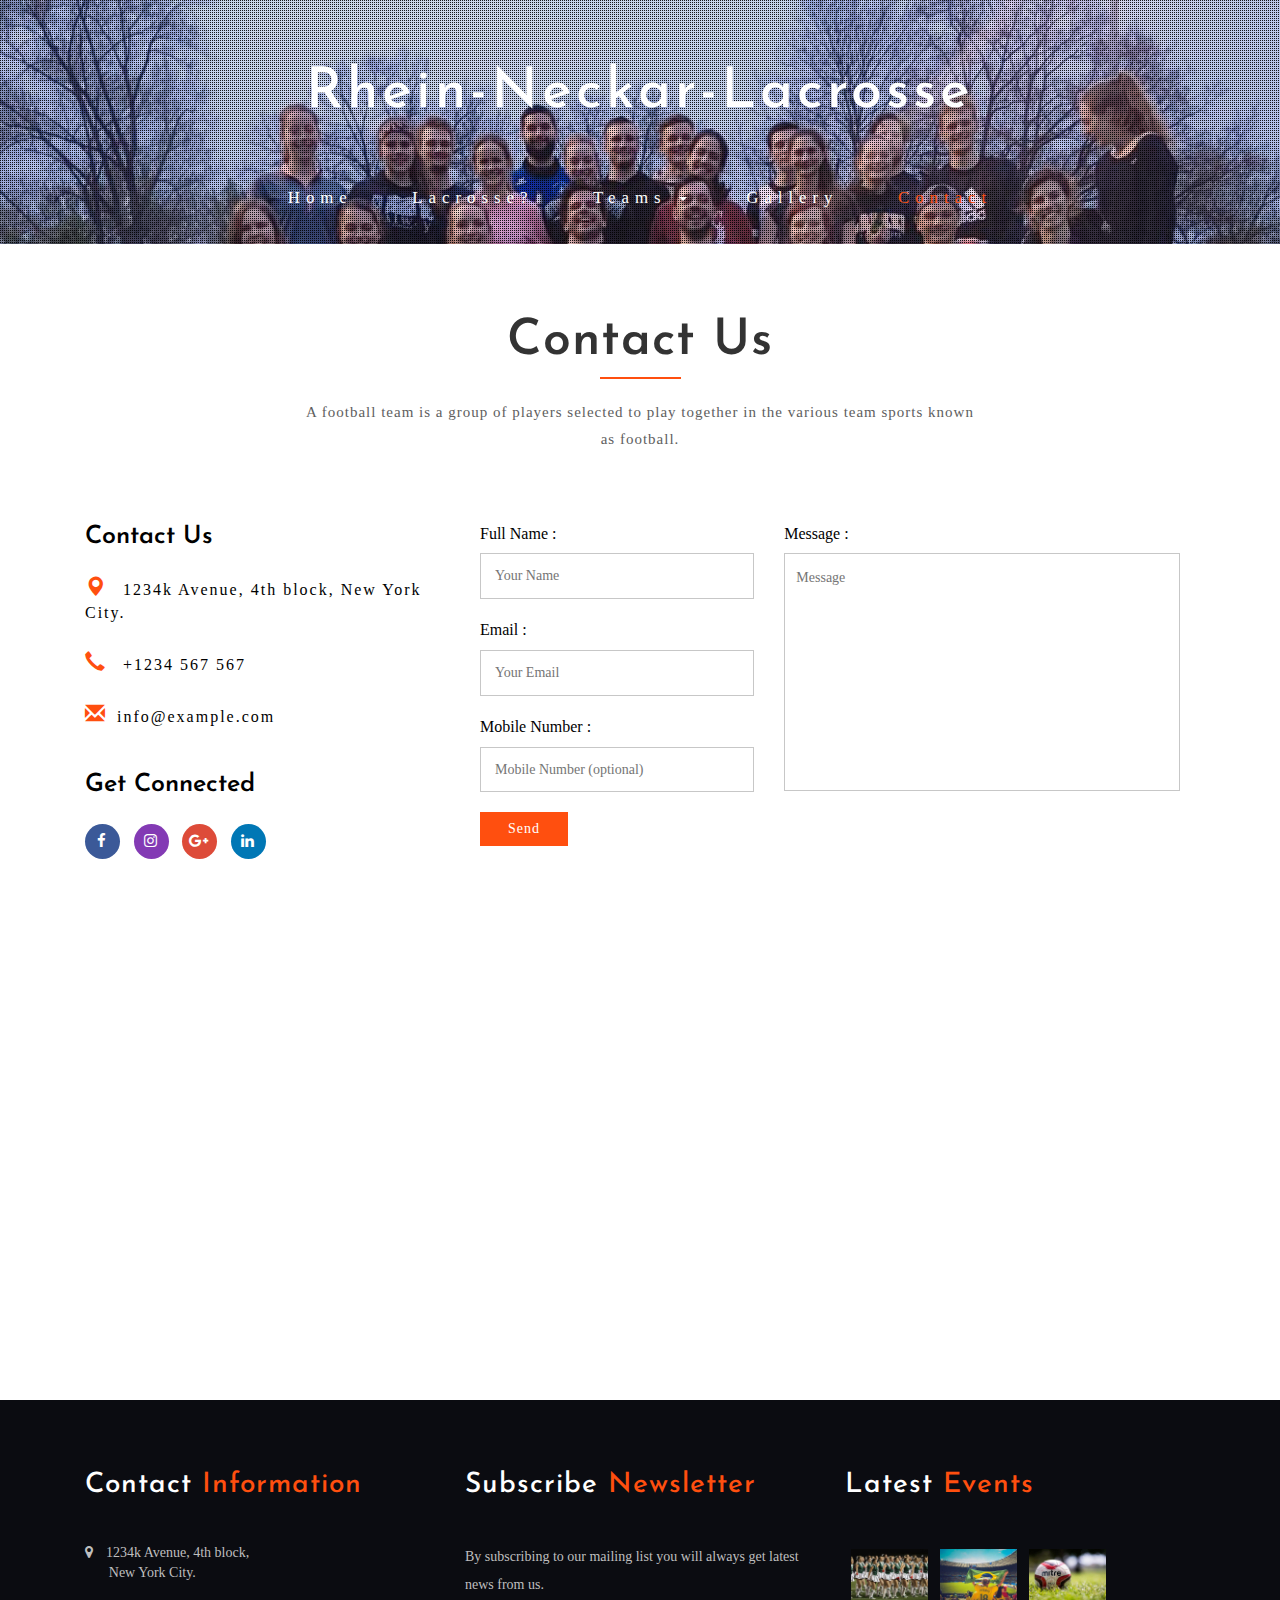
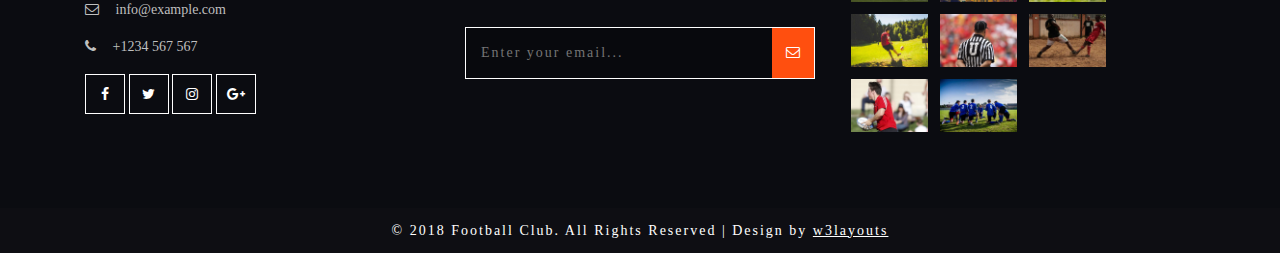
==== commit e4c1afde: "added formular, made home barely ready" ====
--- a/contact.html
+++ b/contact.html
@@ -95,29 +95,32 @@
 					</ul>
 				</div>
 				<div class="col-md-8 contact-w3ls">
-					<form action="#" method="post">
+                
+                    
+					<form method="post" action="http://www.formular-chef.de/fc.cgi" enctype="multipart/form-data">
+                        <input type="hidden" name="empfaenger" value="info@mannheim-lacrosse.de"/>
 					<div class="col-md-5 col-sm-5 contact-left agileits-w3layouts">
 					
 						<div class="f-control"> 
 							<label class="header1">Full Name <span>:</span></label>
-							<input type="text" name="First Name" placeholder="Name" required="">
+							<input type="text" name="Name" id="contact-name" placeholder="Your Name" required="">
 						</div>
 						
 						<div class="f-control"> 
 							<label class="header1">Email <span>:</span></label>
-							<input type="email" class="email" name="Email" placeholder="Email" required="">
+							<input type="email" class="email" name="Your Email" id="contact-email" placeholder="Your Email" required="">
 						</div>
 						
 						<div class="f-control">
 							<label class="header1">Mobile Number <span>:</span></label>
-							<input type="text" name="Number" placeholder="Mobile Number" required="">
+							<input type="text" name="Number" placeholder="Mobile Number (optional)">
 						</div>	
 						<!-- <input type="text" class="email" name="Last Name" placeholder="Last Name" required=""> -->
 					</div> 
 					<div class="col-md-7 col-sm-7 contact-right agileits-w3layouts">
 						
 							<label class="header1">Message <span>:</span></label>
-							<textarea name="Message" placeholder="Message" required=""></textarea>
+							<textarea name="message" id="contact-message" placeholder="Message" rows="4" required=""></textarea>
 						
 						
 					</div>
--- a/css/style.css
+++ b/css/style.css
@@ -6,7 +6,7 @@
 --*/
 body{
 	margin:0;
-	font-family: 'Open Sans', sans-serif;
+	font-family: 'Athletic';
 	background: #fff;  
 }
 body a{
@@ -35,7 +35,7 @@
 } 
 /*-- banner --*/ 
 .w3ls-banner{ 
-	background:url(../images/malax_nacht_2.jpg)no-repeat center 0px;
+	background:url(../images/header_test.jpg)no-repeat center 0px;
 	-webkit-background-size:cover;
 	-moz-background-size:cover; 
 	background-size:cover;
@@ -435,7 +435,7 @@
     color: #191826;
 }
 .about2 {
-    background: url(../images/g2.jpg) no-repeat;
+    background: url(../images/coaches.png) no-repeat;
     background-size: cover;
     background-position: center;
     /* background-attachment: fixed; */
@@ -528,7 +528,7 @@
 /*-- //pricing --*/
 /*-- feedback --*/ 
 .feedback {
-  background: url(../images/2.jpg) no-repeat center fixed;
+  background: url(../images/malax_nacht_2.jpg) no-repeat center fixed;
   background-size: cover;
   padding:5em 0;
 }
@@ -599,7 +599,7 @@
 	padding:5em 0;
 }	
 .carrer-left {
-    background: url(../images/g1.jpg) no-repeat;
+    background: url(../images/indian_lacrosse.jpg) no-repeat;
     background-size: cover;
     background-position: center;
     min-height:418px;
